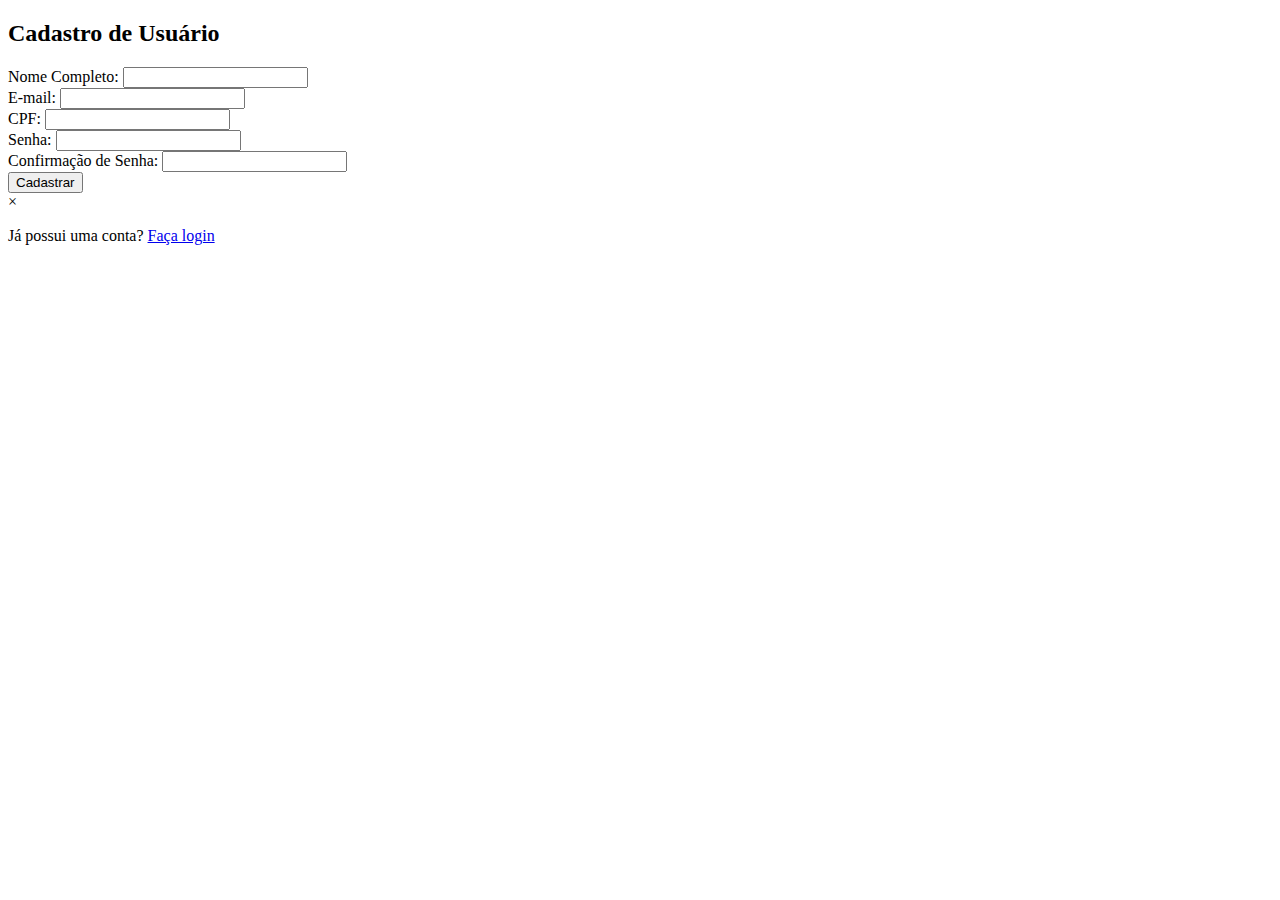
==== Cadastro e Login/telaDeCadastro/telaDeCadastro.html @ 5f9c5ba9 "first commit" ====
<!DOCTYPE html>
<html lang="pt-br">
<head>
    <meta charset="UTF-8">
    <meta name="viewport" content="width=device-width, initial-scale=1.0">
    <title>Cadastro</title>
    <!-- <link rel="stylesheet" href="../loginCadastro.css"> -->
</head>
<body>
    <div class="form-container">
        <h2>Cadastro de Usuário</h2>
        <form id="registerForm">
            <div class="input-group">
                <label for="name">Nome Completo: </label>
                <input type="text" id="name" name="name" required>
            </div>
            <div class="input-group">
                <label for="email">E-mail: </label>
                <input type="email" id="email" name="email" required>
            </div>
            <div class="input-group">
                <label for="cpf">CPF: </label>
                <input type="text" id="cpf" name="cpf" required maxlength="14">
            </div>
            <div class="input-group">
                <label for="password">Senha: </label>
                <input type="password" id="password" name="password" required>
            </div>
            <div class="input-group">
                <label for="confirmPassword">Confirmação de Senha: </label>
                <input type="password" id="confirmPassword" name="confirmPassword" required>
            </div>
            <button type="submit">Cadastrar</button>
           <div id="cpfModal" class="modal">
            <div class="modal-content">
                <span class="close">&times;</span>
                <p></p>
            </div>
           </div>
        </form>
        <p>Já possui uma conta? <a href="../telaDeLogin/telaDeLogin.html">Faça login</a></p>
    </div>
<script src="../telaDeCadastro/telaDeCadastro.js"></script>
</body>
</html>
---- Cadastro e Login/loginCadastro.css ----
* {
        margin: 0;
        padding: 0;
        box-sizing: border-box;
    }

    body {
        font-family:'Arial Narrow Bold';
        display: flex;
        justify-content: center;
        align-items: center;
        height: 100vh;
        background-color: #52341b;
    }

    .login-comeco{
        background-color: #c1bbb2;
        padding: 20px;
        border-radius: 15px;
        box-shadow: 0 0 10px #fff;
        width: 300px;
        text-align: center;
    }

    h2 {
        margin-bottom: 20px;
    }

    .grupo-input{
        margin-bottom: 15px;
        text-align: left;
    }

    label {
        display: block;
        font-size: 14px;
        margin-bottom: 5px;
    }

    button {
        width: 100%;
        padding: 10px;
        background-color: #c1bbb2;
        border-radius: 30px;
        border-color: #52341b;
        color: #000000;
        font-size: 16px;
        cursor:pointer;
    }

    button:hover{
        background-color: #52341b;
        color: #fff;
    }

    /* #errorMessage{
        color: rgb(215, 213, 218);
        margin-top: 10px;
        font-size: 16px;
    } */
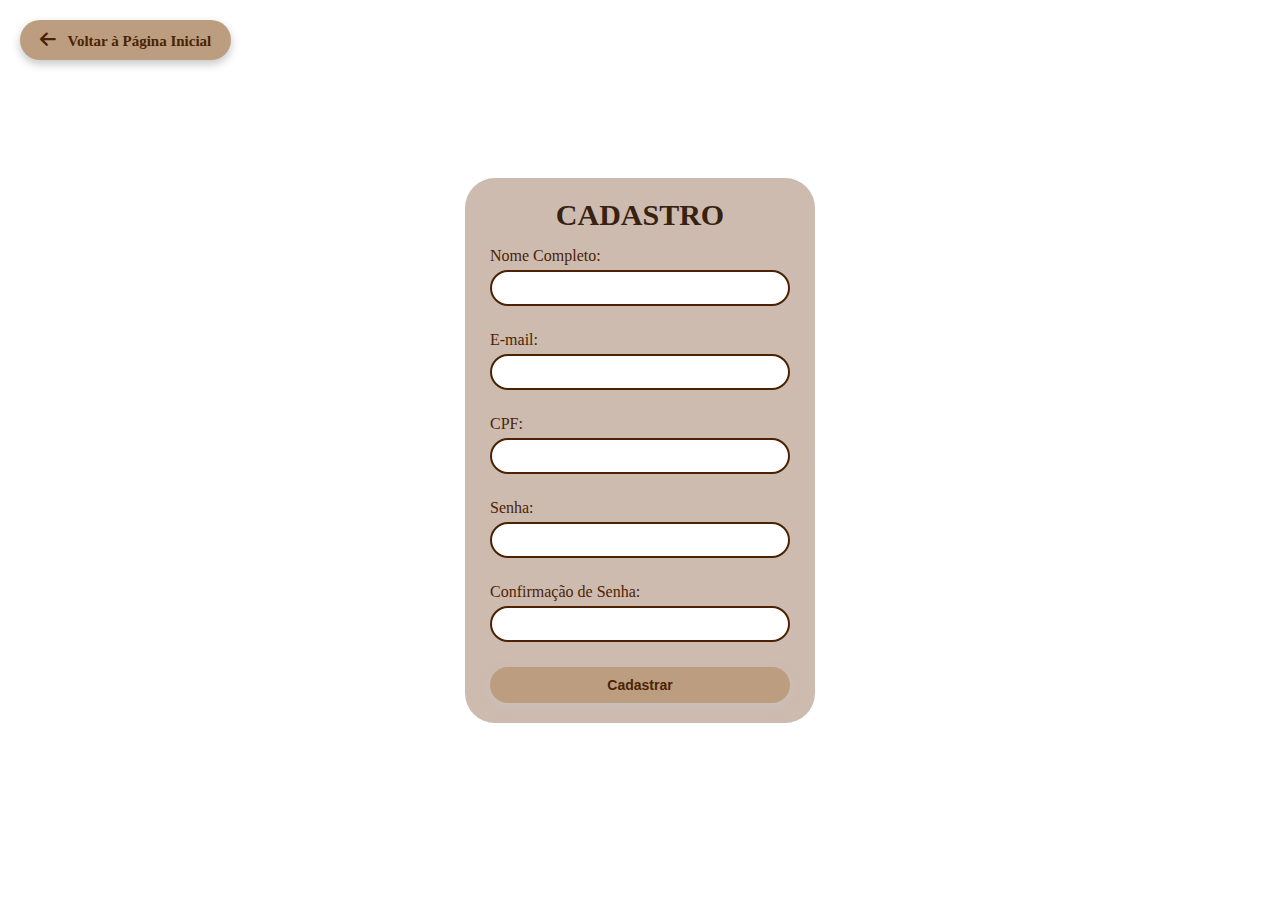
==== commit e68e2ab1: "correção das telas de login, cadastro e index" ====
--- a/Cadastro e Login/telaDeCadastro/telaDeCadastro.html
+++ b/Cadastro e Login/telaDeCadastro/telaDeCadastro.html
@@ -4,11 +4,15 @@
     <meta charset="UTF-8">
     <meta name="viewport" content="width=device-width, initial-scale=1.0">
     <title>Cadastro</title>
-    <!-- <link rel="stylesheet" href="../loginCadastro.css"> -->
+    <link rel="stylesheet" href="telaDeCadastro.css">
+    <link rel="stylesheet" href="https://cdnjs.cloudflare.com/ajax/libs/font-awesome/6.0.0-beta3/css/all.min.css">
 </head>
 <body>
+    <a href="../../Bem-vindo/index.html" class="voltar-btn">
+        <i class="fas fa-arrow-left"></i> Voltar à Página Inicial
+    </a>
     <div class="form-container">
-        <h2>Cadastro de Usuário</h2>
+        <h2>CADASTRO</h2>
         <form id="registerForm">
             <div class="input-group">
                 <label for="name">Nome Completo: </label>
@@ -31,15 +35,13 @@
                 <input type="password" id="confirmPassword" name="confirmPassword" required>
             </div>
             <button type="submit">Cadastrar</button>
-           <div id="cpfModal" class="modal">
+        </form>
+        <div id="cpfModal" class="modal">
             <div class="modal-content">
                 <span class="close">&times;</span>
                 <p></p>
             </div>
-           </div>
-        </form>
-        <p>Já possui uma conta? <a href="../telaDeLogin/telaDeLogin.html">Faça login</a></p>
+        </div>
     </div>
-<script src="../telaDeCadastro/telaDeCadastro.js"></script>
 </body>
-</html>+</html>
--- a/Cadastro e Login/telaDeCadastro/telaDeCadastro.css
+++ b/Cadastro e Login/telaDeCadastro/telaDeCadastro.css
@@ -0,0 +1,168 @@
+* {
+    margin: 0;
+    padding: 0;
+    box-sizing: border-box;
+}
+
+body {
+    font-family: 'Arial Narrow Bold';
+    display: flex;
+    justify-content: center;
+    align-items: center;
+    height: 100vh;
+    overflow: hidden;
+    background-image: url('../../img/zero-waste-beauty-products2.jpg');
+    background-size: cover;
+    background-position: center;
+    background-repeat: no-repeat;
+}
+
+.form-container {
+    background-color: #cebbb0;
+    padding: 20px 25px;
+    border-radius: 30px;
+    box-shadow: 0 4px 10px rgba(255, 255, 255, 0.5);
+    width: 85%;
+    max-width: 350px;
+    text-align: center;
+    position: relative;
+}
+
+h2 {
+    font-size: 30px;
+    color: #372110;
+    margin-bottom: 15px;
+}
+
+.voltar-btn {
+    display: inline-block;
+    padding: 10px 20px;
+    background-color: #bd9d80;
+    color: #4b2303;
+    text-decoration: none;
+    font-weight: bold;
+    border-radius: 95px;
+    box-shadow: 0 4px 10px #c8c6c6;
+    font-size: 15px;
+    transition: background-color 0.3s ease-in-out;
+    margin-bottom: 20px;
+    position: absolute;
+    top: 20px;
+    left: 20px;
+}
+
+.voltar-btn:hover {
+    background-color: #52341b;
+    color: #ece5d9;
+}
+
+.voltar-btn i {
+    font-size: 18px;
+    margin-right: 8px;
+}
+
+.input-group {
+    margin-bottom: 15px;
+    text-align: left;
+}
+
+label {
+    display: block;
+    font-size: 16px;
+    color: #4b2303;
+    margin-bottom: 5px;
+}
+
+input {
+    width: 100%;
+    padding: 8px;
+    border: 2px solid #4b2303;
+    border-radius: 25px;
+    font-size: 14px;
+    margin-bottom: 10px;
+    outline: none;
+}
+
+input:focus {
+    border-color: #372110;
+    box-shadow: 0 0 5px rgba(206, 187, 176, 0.8);
+}
+
+button {
+    width: 100%;
+    padding: 10px;
+    background-color: #bd9d80;
+    border-radius: 30px;
+    border: none;
+    color: #4b2303;
+    font-size: 14px;
+    font-weight: bold;
+    cursor: pointer;
+    box-shadow: 0 4px 10px rgba(200, 198, 198, 0.5);
+    transition: background-color 0.3s ease-in-out, color 0.3s ease-in-out;
+}
+
+button:hover {
+    background-color: #52341b;
+    color: #ece5d9;
+}
+
+p {
+    font-size: 14px;
+    color: #4b2303;
+    margin-top: 15px;
+}
+
+p a {
+    color: #372110;
+    text-decoration: none;
+    font-weight: bold;
+}
+
+p a:hover {
+    color: #52341b;
+    text-decoration: underline;
+}
+
+.modal {
+    display: none;
+    position: fixed;
+    z-index: 1;
+    left: 0;
+    top: 0;
+    width: 100%;
+    height: 100%;
+    overflow: hidden;
+    background-color: rgba(0, 0, 0, 0.4);
+}
+
+.modal-content {
+    background-color: #cebbb0;
+    margin: auto;
+    padding: 20px;
+    border: 2px solid #4b2303;
+    border-radius: 25px;
+    width: 90%;
+    max-width: 350px;
+    text-align: center;
+    color: #372110;
+    position: relative;
+    top: 50%;
+    transform: translateY(-50%);
+}
+
+.modal-content p {
+    margin: 10px 0;
+}
+
+.close {
+    color: #52341b;
+    float: right;
+    font-size: 20px;
+    font-weight: bold;
+    cursor: pointer;
+}
+
+.close:hover {
+    color: #372110;
+}
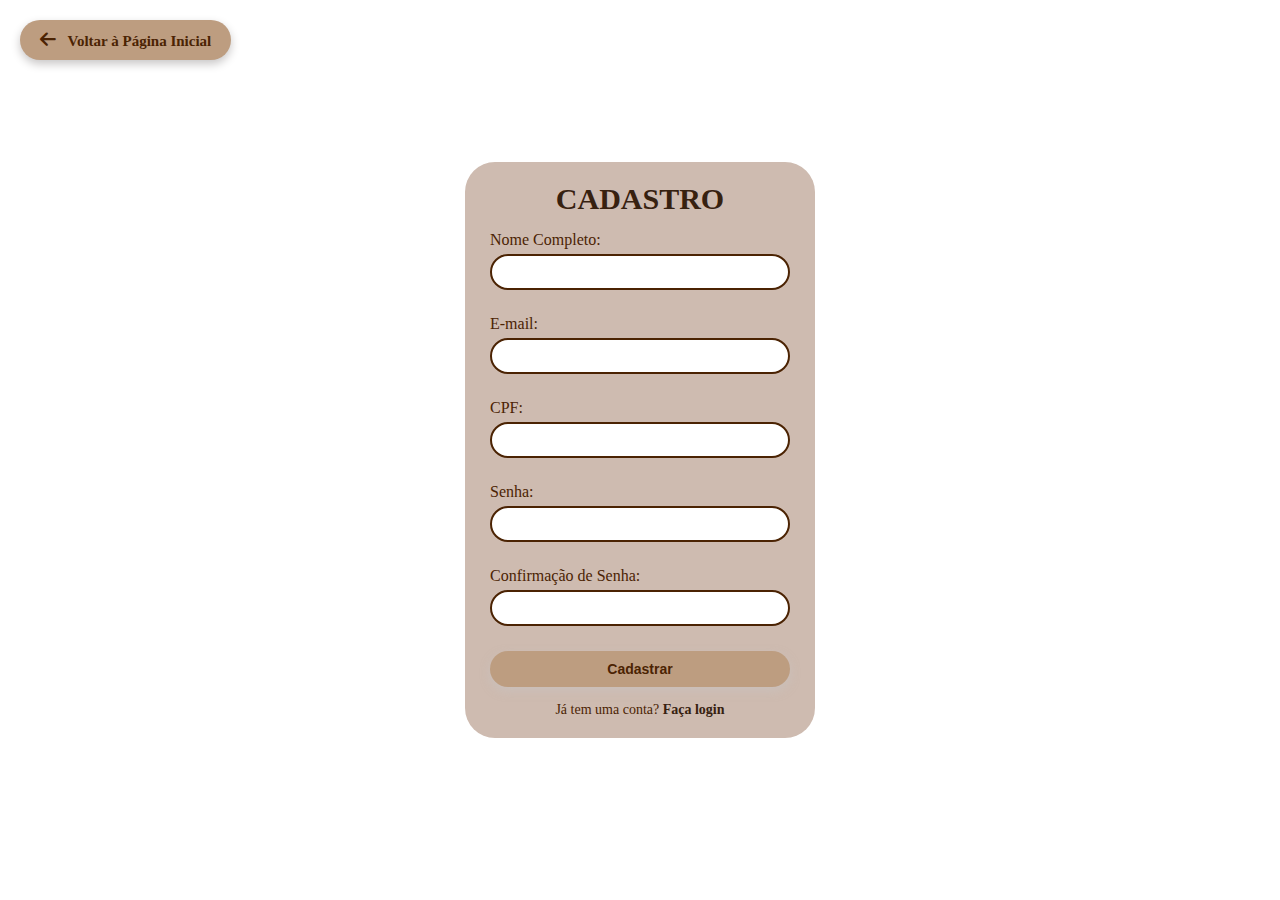
==== commit 34389645: "já possui uma conta" ====
--- a/Cadastro e Login/telaDeCadastro/telaDeCadastro.html
+++ b/Cadastro e Login/telaDeCadastro/telaDeCadastro.html
@@ -42,6 +42,9 @@
                 <p></p>
             </div>
         </div>
+        <div class="login-link">
+            <p>Já tem uma conta? <a href="../telaDeLogin/telaDeLogin.html">Faça login</a></p>
+        </div>
     </div>
 </body>
 </html>
